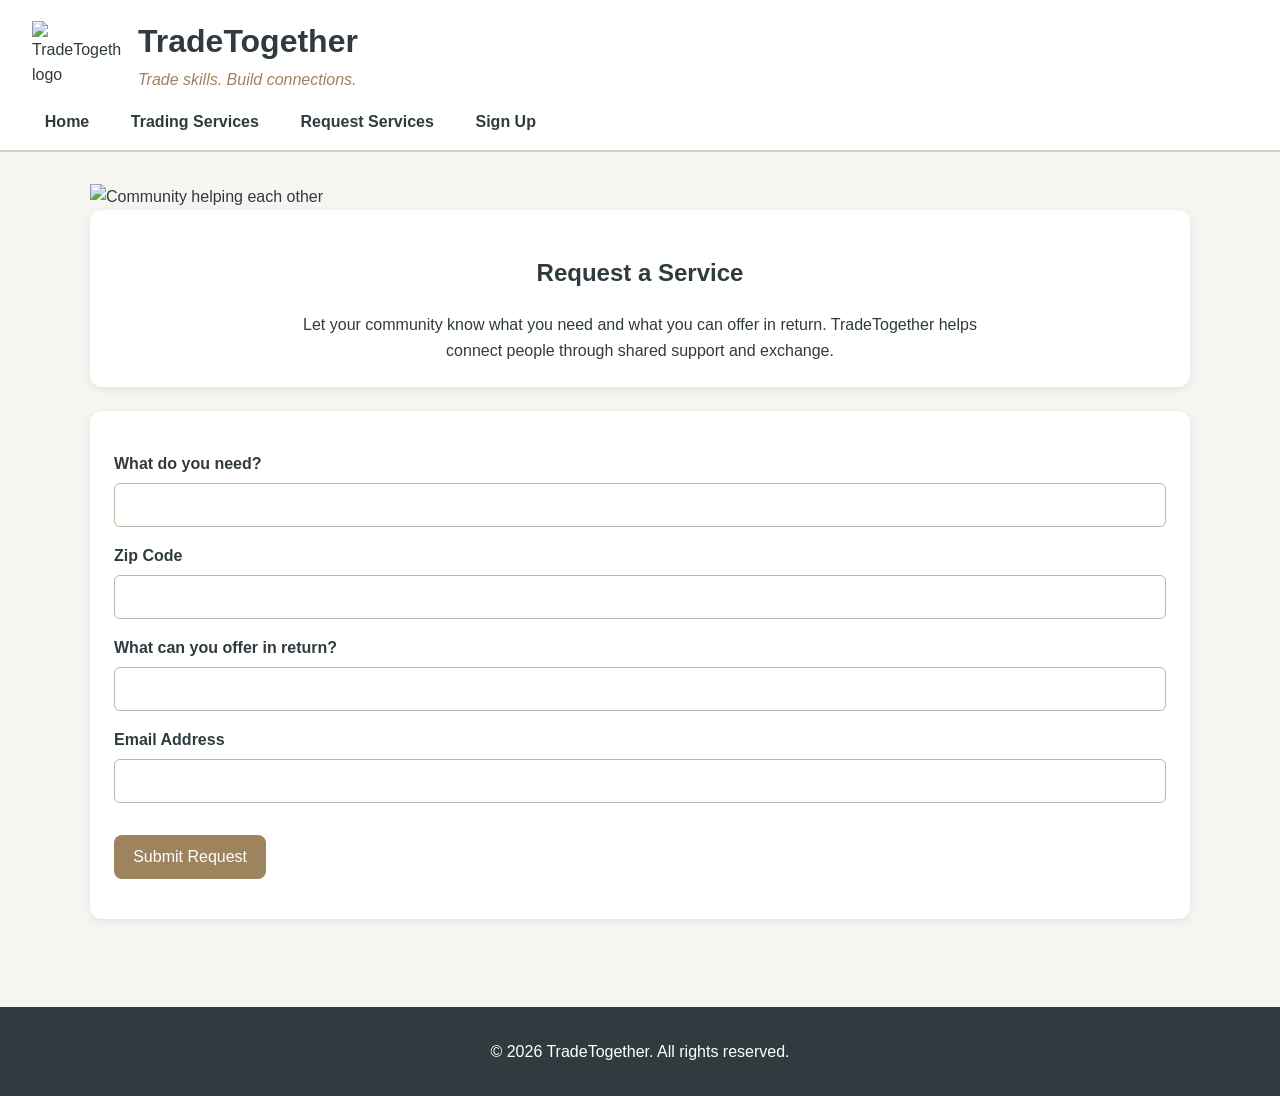
==== post.html @ 8ad6f19e "Add files via upload" ====
<!DOCTYPE html>
<html lang="en">
<head>
    <meta charset="utf-8">
    <meta name="viewport" content="width=device-width, initial-scale=1.0">
    <title>TradeTogether | Requests</title>
    <link rel="stylesheet" href="tradetogether.css">
    <script src="script.js" defer></script>
</head>

<body>

<header>
    <div class="logo-container">
        <img src="TradeLogo.png" alt="TradeTogether logo" class="logo">

        <div>
            <h1>TradeTogether</h1>
            <p class="tagline">Trade skills. Build connections.</p>
        </div>
    </div>

    <nav>
        <ul>
            <li><a href="index.html">Home</a></li>
            <li><a href="services.html">Trading Services</a></li>
            <li><a href="post.html">Request Services</a></li>
            <li><a href="signup.html">Sign Up</a></li>
        </ul>
    </nav>
</header>

<main>

  
    <section class="banner-image">
       
        <img src="post.png" alt="Community helping each other">
    </section>

   
    <section class="page-banner">
        <h2>Request a Service</h2>
        <p>
            Let your community know what you need and what you can offer in return.
            TradeTogether helps connect people through shared support and exchange.
        </p>
    </section>

  
    <section class="form-section">
        <form id="requestForm">
<p id="requestMessage" class="confirmation"></p>
            <div class="form-group">
                <label for="need">What do you need?</label>
                <input type="text" id="need" name="need" required>
            </div>

            <div class="form-group">
                <label for="zipcode">Zip Code</label>
                <input type="text" id="zipcode" name="zipcode" required>
            </div>

            <div class="form-group">
                <label for="offer">What can you offer in return?</label>
                <input type="text" id="offer" name="offer" required>
            </div>

            <div class="form-group">
                <label for="contact">Email Address</label>
                <input type="email" id="contact" name="contact" required>
            </div>

            <button type="submit" class="button">Submit Request</button>

        </form>

        <p id="requestMessage" class="confirmation"></p>
    </section>

</main>

<footer>
    <p>&copy; 2026 TradeTogether. All rights reserved.</p>
</footer>

</body>
</html>
---- tradetogether.css ----
* {
    box-sizing: border-box;
}

body {
    margin: 0;
    font-family: Arial, Helvetica, sans-serif;
    line-height: 1.6;
    background-color: #f7f5f1;
    color: #2f3b3f;
}

header {
    background-color: #ffffff;
    border-bottom: 2px solid #d8d2c8;
    padding: 1rem 2rem;
}

.logo-container {
    display: flex;
    align-items: center;
    gap: 1rem;
    margin-bottom: 1rem;
}

.logo {
    width: 90px;
    height: auto;
}

h1 {
    margin: 0;
    font-size: 2rem;
    color: #2f3b3f;
}

.tagline {
    margin: 0;
    color: #9e835f;
    font-style: italic;
}

nav ul {
    list-style-type: none;
    display: flex;
    gap: 1rem;
    padding: 0;
    margin: 0;
    flex-wrap: wrap;
}

nav a {
    text-decoration: none;
    color: #2f3b3f;
    font-weight: bold;
    padding: 0.5rem 0.8rem;
    border-radius: 6px;
}

nav a:hover,
nav a:focus {
    background-color: #d8d2c8;
}

main {
    width: 90%;
    max-width: 1100px;
    margin: auto;
    padding: 2rem 0;
}

.hero {
    display: flex;
    gap: 2rem;
    align-items: center;
    margin-bottom: 2rem;
    flex-wrap: wrap;
}

.hero-text {
    flex: 1 1 320px;
}

.hero-image {
    flex: 1 1 320px;
}

.hero-image img,
.feature-image {
    width: 100%;
    height: auto;
    border-radius: 12px;
    display: block;
}

.button {
    display: inline-block;
    background-color: #9e835f;
    color: white;
    padding: 0.8rem 1.2rem;
    text-decoration: none;
    border: none;
    border-radius: 8px;
    cursor: pointer;
    font-size: 1rem;
    margin-top: 1rem;
}

.button:hover,
.button:focus {
    background-color: #7f694b;
}

.info-grid {
    display: grid;
    grid-template-columns: repeat(2, 1fr);
    gap: 1.5rem;
    margin-bottom: 2rem;
}

.card,
.resources,
.home-extra,
.table-section,
.form-section,
.page-banner,
.services-image-section {
    background-color: #ffffff;
    padding: 1.5rem;
    border-radius: 12px;
    margin-bottom: 1.5rem;
    box-shadow: 0 2px 8px rgba(0, 0, 0, 0.08);
}

.resources ul {
    padding-left: 1.2rem;
}

.resources a {
    color: #7f694b;
}

table {
    width: 100%;
    border-collapse: collapse;
    margin-top: 1rem;
}

caption {
    font-weight: bold;
    margin-bottom: 0.8rem;
}

th,
td {
    border: 1px solid #cfc7bb;
    padding: 0.9rem;
    text-align: left;
}

th {
    background-color: #e7e1d8;
}

.form-group {
    margin-bottom: 1rem;
}

label {
    display: block;
    font-weight: bold;
    margin-bottom: 0.4rem;
}

input,
select,
textarea {
    width: 100%;
    padding: 0.75rem;
    border: 1px solid #bfb7aa;
    border-radius: 6px;
    font-size: 1rem;
}

.confirmation {
    margin-top: 1rem;
    font-weight: bold;
    color: #2e6b3f;
}

footer {
    text-align: center;
    padding: 1rem;
    background-color: #2f3b3f;
    color: white;
    margin-top: 2rem;
}

@media (max-width: 768px) {
    .logo-container {
        flex-direction: column;
        text-align: center;
    }

    nav ul {
        flex-direction: column;
        align-items: center;
    }

    .info-grid {
        grid-template-columns: 1fr;
    }

    .hero {
        flex-direction: column;
    }

    h1 {
        font-size: 1.7rem;
    }
}



.feature-image {
    width: 60%;
    max-width: 500px;
    height: auto;
    display: block;
    margin: 0 auto;
    border-radius: 12px;
}

.page-banner img {
	margin: 1rem auto;
}

.page-banner {
    text-align: center;
}

.page-banner p {
    max-width: 700px;
    margin: 1rem auto 0 auto;
}

.feature-image {
    width: 60%;
    max-width: 500px;
    height: auto;
    display: block;
    margin: 1rem auto;
    border-radius: 12px;
}
.banner-image img {
    width: 100%;
    height: auto;
    display: block;
}
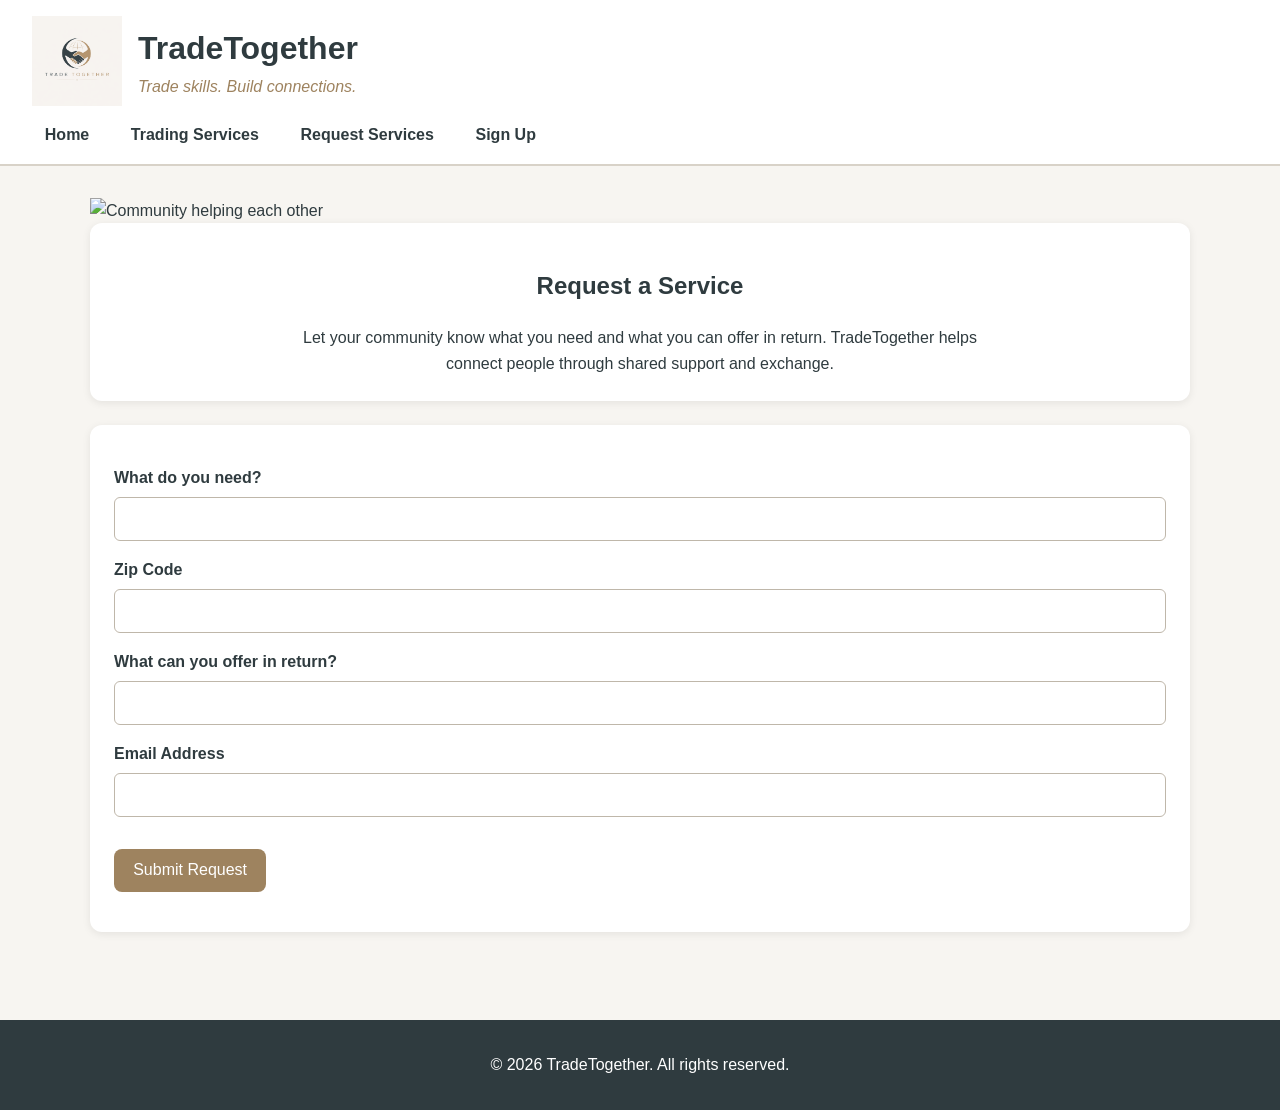
==== commit 56899ceb: "Update post.html" ====
--- a/post.html
+++ b/post.html
@@ -15,7 +15,7 @@
 
 <header>
     <div class="logo-container">
-        <img src="TradeLogo.png" alt="TradeTogether logo" class="logo">
+        <img src="TradeLogo.PNG" alt="TradeTogether logo" class="logo">
 
         <div>
             <h1>TradeTogether</h1>
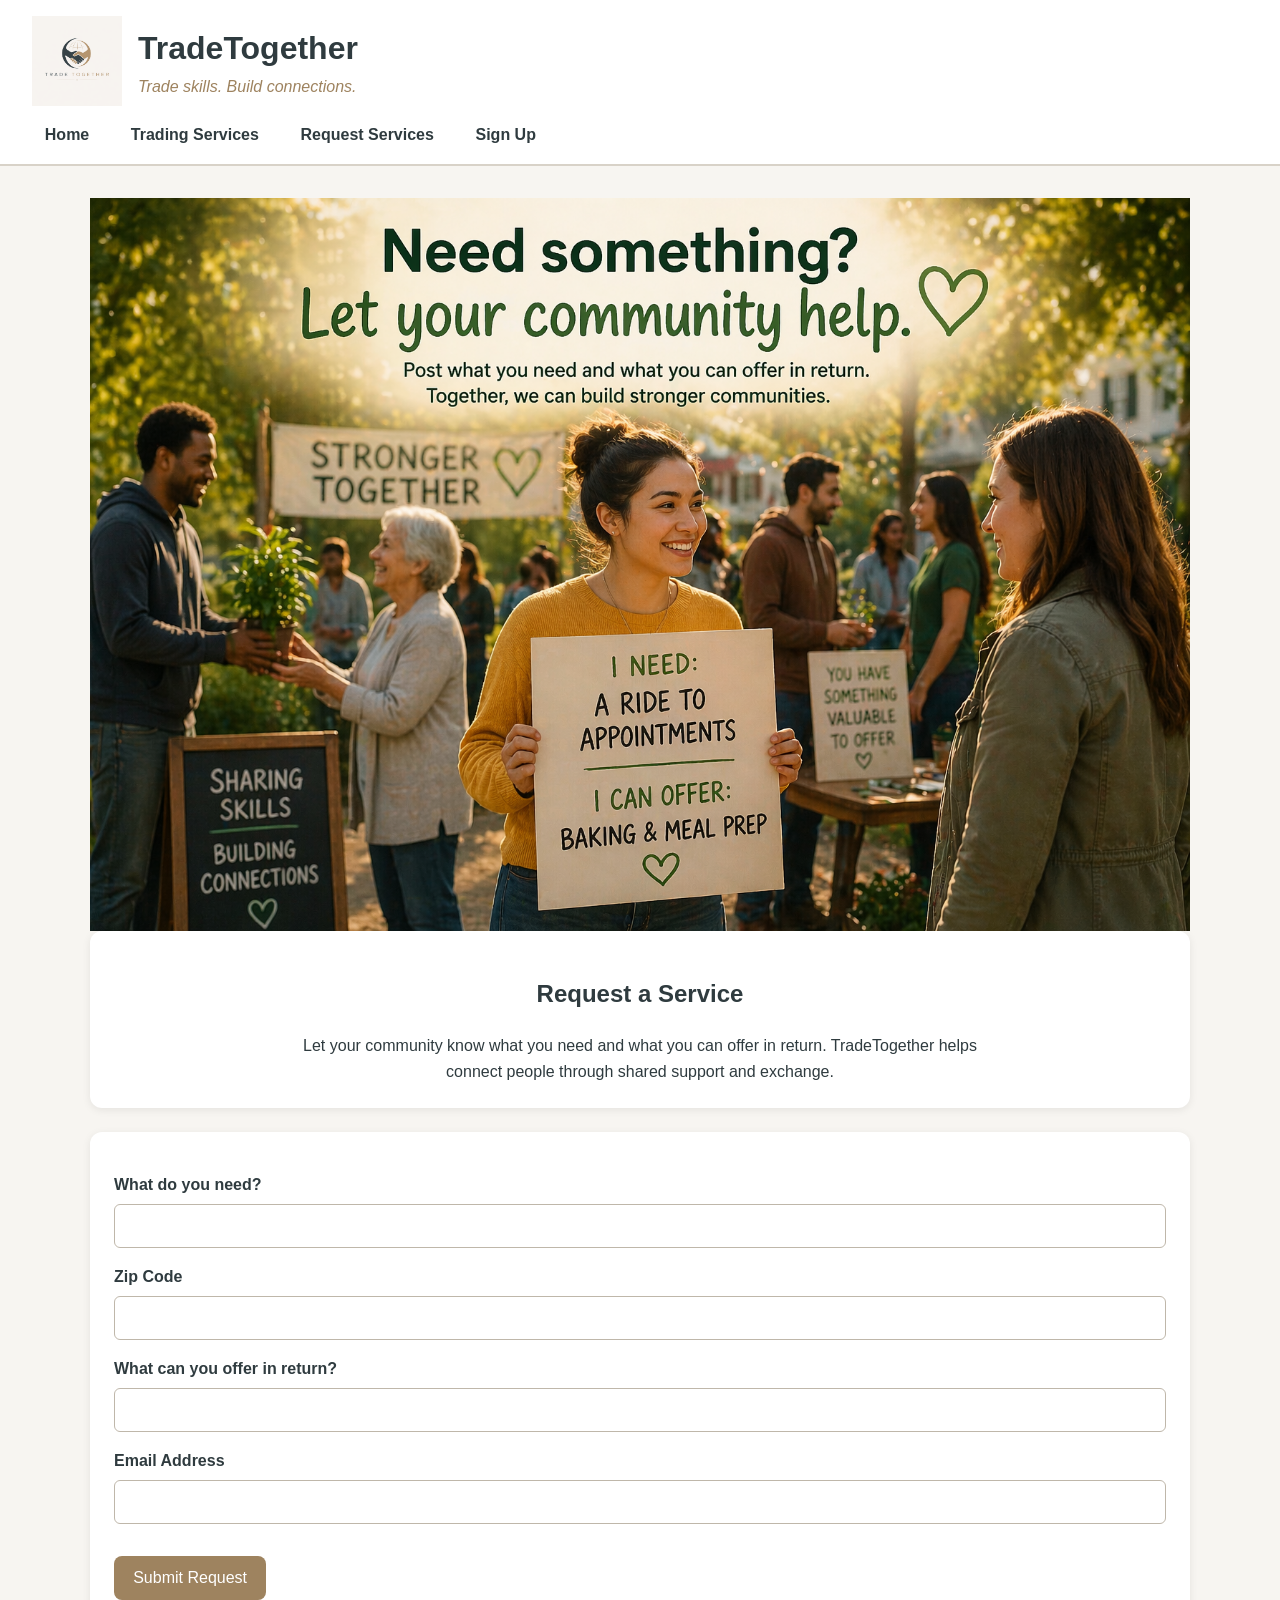
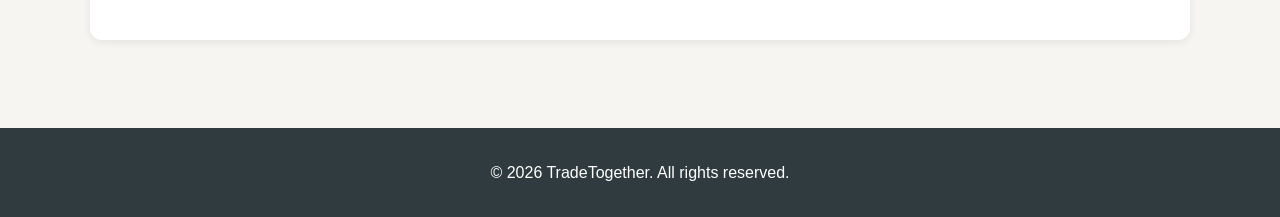
==== commit b53298c7: "Update post.html" ====
--- a/post.html
+++ b/post.html
@@ -38,7 +38,7 @@
   
     <section class="banner-image">
        
-        <img src="post.png" alt="Community helping each other">
+        <img src="post.PNG" alt="Community helping each other">
     </section>
 
    
